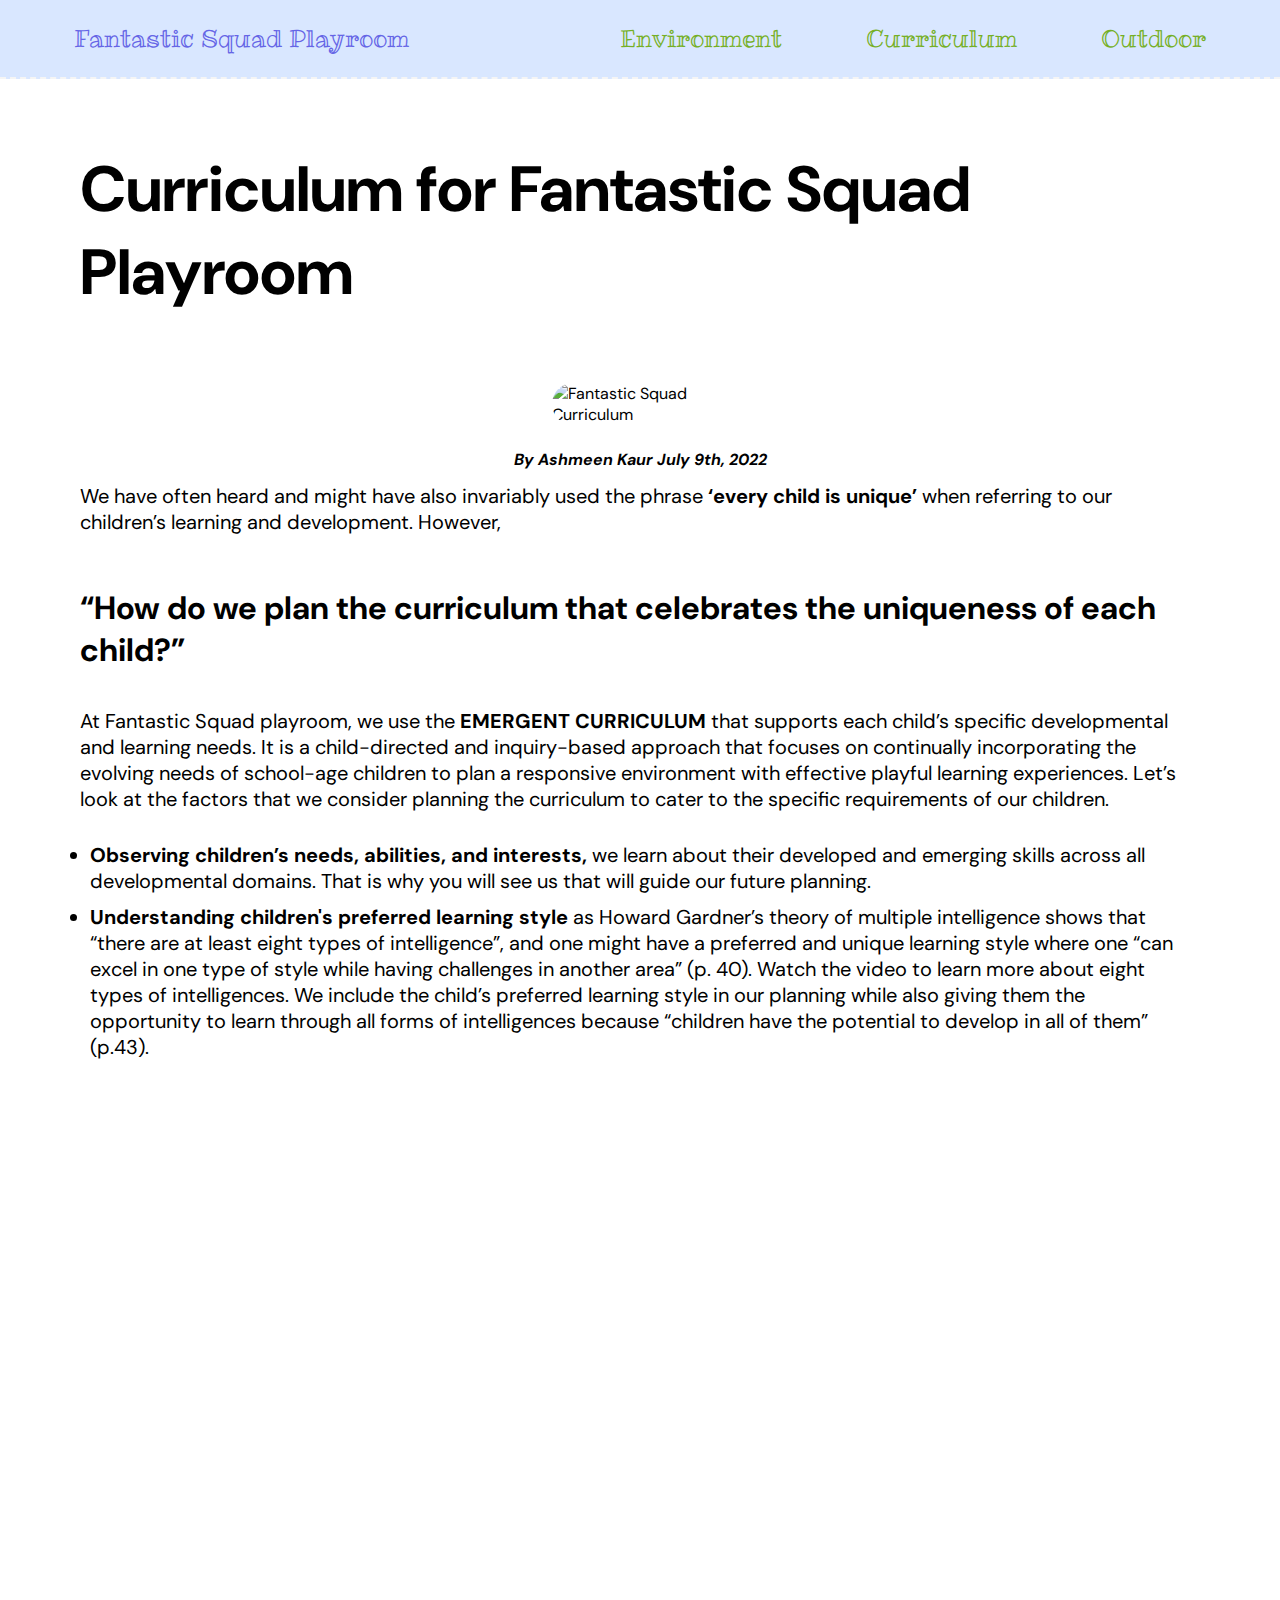
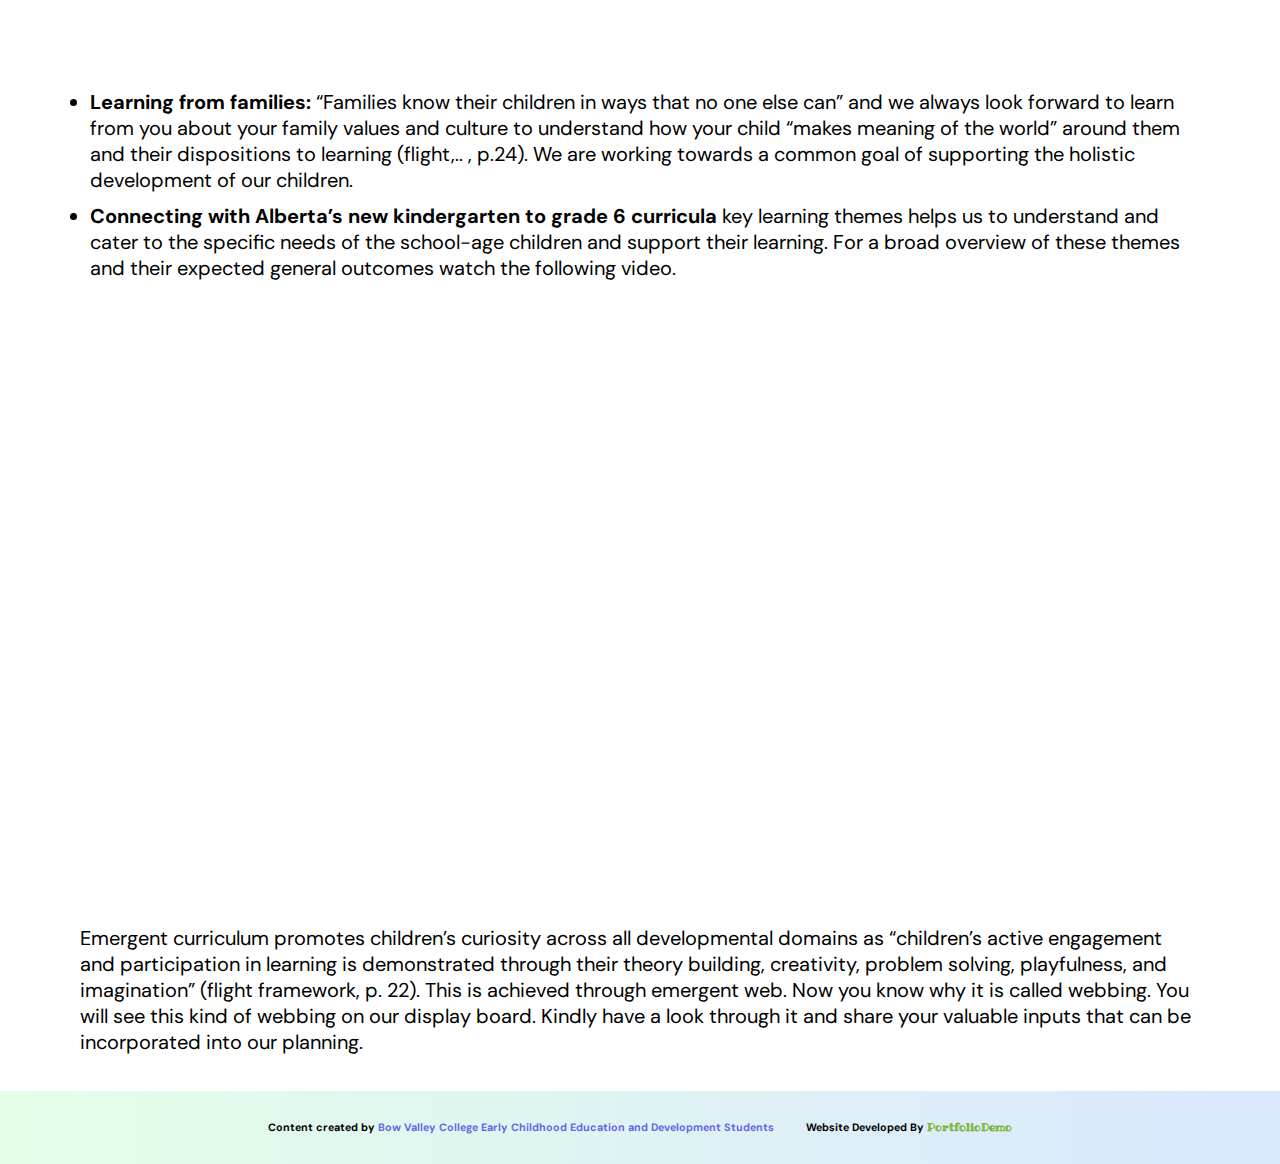
==== curriculum.html @ 7f0a3839 "Added post preview cards" ====
<!DOCTYPE html>
<html lang="en">
<head>
    <meta charset="UTF-8">
    <meta http-equiv="X-UA-Compatible" content="IE=edge">
    <meta name="viewport" content="width=device-width, initial-scale=1.0">
    <title>Curriculum for Fantastic Squad Playroom</title>

    <!-- Google Fonts -->
    <link rel="preconnect" href="https://fonts.googleapis.com">
    <link rel="preconnect" href="https://fonts.gstatic.com" crossorigin>
    <link href="https://fonts.googleapis.com/css2?family=Roboto&family=DM+Sans&family=Rampart+One&family=Ribeye+Marrow&family=Sofadi+One&family=Vibes&family=Macondo&display=swap" rel="stylesheet">

    <!-- CSS Stylesheet(s) -->
    <link rel="stylesheet" href="./assets/styles/main.css">

</head>
<body>

    <nav>
        <a href="./index.html" id="home">Fantastic Squad Playroom</a>
        <a href="./design.html">Environment</a>
        <a href="./curriculum.html">Curriculum</a>
        <a href="./outdoor.html">Outdoor</a>
    </nav>
    
    <!-- <header>
        <h1>Fantastic Squad Playroom</h1>
    </header> -->

    <!-- <figure class="hero-img">
        <img src="./assets/images/daycare-oil.png" alt="Fantastic Squad Daycare Environment" title="Fantastic Squad Daycare">
    </figure> -->

    <main>
        <section>
            <h2>Curriculum for Fantastic Squad Playroom</h2>
            <figure class="fantastic-playroom">
                <img src="./assets/images/curriculum-ece.jpg" alt="Fantastic Squad Curriculum" title="Fantastic Squad Daycare Play Area">
                <!-- <figcaption>Our Fantastic Playroom!</figcaption> -->
            </figure>
            <address>By Ashmeen Kaur July 9th, 2022</address>
            <p>We have often heard and might have also invariably used the phrase <span class="bold-paragraph">‘every child is unique’</span> when referring to our children’s learning and development. However,</p>
            <h3>“How do we plan the curriculum that celebrates the uniqueness of each child?”</h3>
            <p>At Fantastic Squad playroom, we use the <span class="bold-paragraph">EMERGENT CURRICULUM</span> that supports each child’s specific developmental and learning needs. It is a child-directed and inquiry-based approach that focuses on continually incorporating the evolving needs of school-age children to plan a responsive environment with effective playful learning experiences. Let’s look at the factors that we consider planning the curriculum to cater to the specific requirements of our children.</p>
            <ul>
                <li><span class="bold-paragraph">Observing children’s needs, abilities, and interests,</span> we learn about their developed and emerging skills across all developmental domains. That is why you will see us that will guide our future planning. 
                <!-- <figure>
                    <img src="./assets/images/student-teacher.png" alt="A student and teacher sharing a smile.">
                    <figcaption>Ms. A is seen interacting with the children while also making observational notes. (NAEYC,2022)</figcaption>
                </figure> -->
                </li>
                <li><span class="bold-paragraph">Understanding children's preferred learning style</span> as Howard Gardner’s theory of multiple intelligence shows that “there are at least eight types of intelligence”, and one might have a preferred and unique learning style where one “can excel in one type of style while having challenges in another area” (p. 40). Watch the video to learn more about eight types of intelligences. We include the child’s preferred learning style in our planning while also giving them the opportunity to learn through all forms of intelligences because “children have the potential to develop in all of them” (p.43).<div class="youtube"><iframe width="664" height="374" src="https://www.youtube.com/embed/A7HFA4NUWQg" title="Every Child is Intelligent. What are Multiple Intelligences?" frameborder="0" allow="accelerometer; autoplay; clipboard-write; encrypted-media; gyroscope; picture-in-picture" allowfullscreen></iframe></div>
                </li>
                <li><span class="bold-paragraph">Learning from families:</span> “Families know their children in ways that no one else can” and we always look forward to learn from you about your family values and culture to understand how your child “makes meaning of the world” around them and their dispositions to learning (flight,.. , p.24). We are working towards a common goal of supporting the holistic development of our children.</li>
                <li><span class="bold-paragraph">Connecting with Alberta’s new kindergarten to grade 6 curricula</span> key learning themes helps us to understand and cater to the specific needs of the school-age children and support their learning. For a broad overview of these themes and their expected general outcomes watch the following video.</li>
                <li class="no-list-style"><div class="youtube"><iframe width="664" height="374" src="https://www.youtube.com/embed/SO-1BwpAkO0" title="Alberta’s K-6 curriculum" frameborder="0" allow="accelerometer; autoplay; clipboard-write; encrypted-media; gyroscope; picture-in-picture" allowfullscreen></iframe></div></li>
            </ul>
            <p>Emergent curriculum promotes children’s curiosity across all developmental domains as “children’s active engagement and participation in learning is demonstrated through their theory building, creativity, problem solving, playfulness, and imagination” (flight framework, p. 22). This is achieved through emergent web. <!-- // Insert Picture of webbing -->Now you know why it is called webbing. You will see this kind of webbing on our display board. Kindly have a look through it and share your valuable inputs that can be incorporated into our planning.</p>
        </section>
    </main>

    <footer>
        <h6>Content created by <a href="https://bowvalleycollege.ca/programs-courses/community-studies/early-childhood-education-and-development-diploma" id="bow-valley-link" title="Bow Valley College Early Childhood Education and Development">Bow Valley College Early Childhood Education and Development Students</a></h6>
        <h6>Website Developed By <a href="https://github.com/portfoliodemo" title="PortfolioDemo GitHub">PortfolioDemo</a> </h6>
    </footer>
</body>
</html>
---- assets/styles/main.css ----
/* Add Border Box to all elements */

html {
    box-sizing: border-box;
}

*, *:before, *:after {
    box-sizing: inherit;
}

/* Visualize every element with a white box - debugging */
/* * {
    outline: 1px solid whitesmoke !important;
  } */

:root {
    --header-bg-color-black: rgb(46, 49, 54);
    --header-bg-color-faded-grey: #3f3f3fd3; 
    --font-family-raleway: 'Ribeye Marrow', cursive; 
    --font-family-roboto: 'Roboto', sans-serif;
    --font-family-dm-sans: 'DM Sans', sans-serif;
}

body {
    margin: 0;
    padding: 0;
    width: 100%;
    /* background: linear-gradient(90deg, #e3ffe7 0%, #d9e7ff 100%); */
    /* background: linear-gradient(90deg, #1CB5E0 0%, #000851 100%); */
    /* background: linear-gradient(90deg, #00C9FF 0%, #92FE9D 100%); */
    /* background: linear-gradient(90deg, #00d2ff 0%, #3a47d5 100%); */
}

.site-container {
    display: grid;
    grid-template-columns: 1fr;
}

nav {
    padding: 1em 2em;
    background: #d9e7ff;
    /* background: linear-gradient(90deg, #e3ffe7 0%, #d9e7ff 100%); */
    /* Alternate nav */
    display: flex;
    justify-content: space-between;
    width: 100%;
    font-family: 'DM Sans', sans-serif;
    flex-wrap: wrap;
    position: sticky;
    top: 0;
    z-index: 1;
    border-color: whitesmoke;
    border-width: 0.125em;
    border-bottom-style: dashed;
    /* border-bottom-left-radius: 4em; */
    /* border-bottom-right-radius: 4em; */
}

/* Review understanding of this setup (margin-right: auto) in a flex container */
#home {
    margin-right: auto;
    color: rgb(101, 101, 230);
}

nav a {
    text-decoration: none;
    color: #75af25;
    font-size: 1.5em;
    padding: 0.25em;
    border-radius: 0.25em;
    font-family: 'Ribeye Marrow', cursive;
    margin: 0 1.5em;
    /* border-width: 0.125em; */
    /* border-style: dashed; */
    /* border-color: rgb(101, 101, 230); */
}

nav a:nth-child(1):hover {
    background-color: inherit;
}

nav a:hover {
    background-color: #679b1f;
    color: whitesmoke;
    /* border-color: whitesmoke; */
    /* border-width: 0.125em; */
    /* border-style: dashed; */
    /* border-color: whitesmoke; */
}

ul {
    margin: 0;
    padding: 0;
    margin-inline-start: 0;
    margin-inline-end: 0;
    padding-inline-start: 0;
    padding-inline-end: 0;
}

.no-list-style {
    list-style: none;
}

nav ul.nav-menu {
    display: flex;
    list-style: none;
    flex-wrap: wrap;
    justify-content: space-between;
    font-family: 'DM Sans', sans-serif;
}

nav ul.nav-menu a {
    text-decoration: none;
    color: #75af25;
    font-size: 1.5em;
    padding: 0.25em;
    border-radius: 0.25em;
    /* font-family: 'Rampart One', cursive; */
    /* font-family: 'Vibes', cursive; */
    font-family: 'Ribeye Marrow', cursive;
    /* font-family: 'Sofadi One', cursive; */
    /* font-family: 'Macondo', cursive; */
    /* background-color: #75af25; */
    /* color: whitesmoke; */
}

nav ul.nav-menu a:hover {
    /* background-color: linear-gradient(90deg, #e3ffe7 0%, #d9e7ff 100%); */
    background-color: #679b1f;
    color: whitesmoke;
}

header {
    display: flex;
    padding: 0;
    margin: 0;
    /* background: linear-gradient(90deg, #e3ffe7 0%, #d9e7ff 100%); */
    background: radial-gradient(10em, #e3ffe7 0%, #d9e7ff 100%);
    justify-content: center;
}

header h1 {
    /* font-family: 'Vibes', cursive; */
    /* font-family: 'Rampart One', cursive; */
    font-family: 'Ribeye Marrow', cursive;
    /* font-family: 'Sofadi One', cursive; */
    /* font-family: 'Macondo', cursive; */
    font-size: 3em;
    padding: 0.5em;
    margin: 0;
    text-align: center;
}

figure {
    margin: 0;
    padding: 0;
}

main section .fantastic-playroom {
    margin: 1em 0;
}

figcaption {
    text-align: center;
    font-style: italic;
}

.hero-img {
    width: 100%;
    margin: 0;
    padding: 0;
}

.hero-img img {
    width: inherit;
}

main {
    display: grid;
    grid-template-columns: 1fr;
    font-family: 'DM Sans', sans-serif;
    /* font-family: 'Roboto', sans-serif; */
}

section {
    display: grid;
    grid-template-columns: 1fr;
    padding: 1em 5em;
    justify-items: center;
}

main section h2 {
    font-size: 4em;
}

main section:first-of-type p {
    margin-top: 0.25em;
}

main section p, ul {
    font-size: 1.25em;
    max-width: 80ch;
}

address {
    font-weight: bold;
    margin: 0.5em;
    padding: 0;
    /* justify-self: flex-start; */
}

main section h3 {
    font-size: 2em;
}

main section .bold-paragraph {
    font-weight: bold;
}

main section ul li {
    margin: 0.5em;
}

.fantastic-playroom {
    display: flex;
    justify-content: center;
}

.fantastic-playroom img {
    width: 80%;
    border-radius: 3em;
}

/* .fantastic-playroom {
    width: 100%;
    position: relative;
    padding-bottom: 56.25%;
    height: 0;
} */

/* .fantastic-playroom img {
    position: absolute;
    top: 0;
    left: 0;
    width: 100%;
    height: 100%;
    border-radius: 3em;    
} */

.youtube {
    width: 100%;
    position: relative;
    padding-bottom: 56.25%;
    height: 0;
    z-index: 0;
}

.youtube iframe {
    position: absolute;
    top: 0;
    left: 0;
    width: 100%;
    height: 100%;
}

.homepage {
    display: grid;
    grid-template-columns: 1fr 3fr 1fr 3fr;
    gap: 1em;
    padding: 1em 3em;
    margin-left: 0;
    margin-right: 0;
    margin-top: 0;
    margin-bottom: 0;
    /* grid-template-columns: 1fr 3fr 3fr 3fr; */
    align-items: center;
    justify-content: space-between;
    justify-items: center;
    flex-wrap: wrap;
    background: linear-gradient(90deg, whitesmoke 0%, #d9e7ff 100%);
    /* background: linear-gradient(90deg, #e3ffe7 0%, #d9e7ff 100%); */
    /* background-color: #d9e7ff; */
    /* justify-content: space-between;     */
}

blockquote {
    margin: 0;
}

#einstein, #gerber {
    display: flex;
    flex-wrap: wrap;
    font-family: 'DM Sans', sans-serif;
    min-width: 25ch;
    width: 100%;
    /* max-width: 30ch; */
    background-color: whitesmoke;
    padding: 2.5em;
    border-color: #d9e7ff;
    border-width: 0.25em;
    /* border-style: dotted; */
    border-style: dashed;
    border-top-left-radius: 4em;
    border-bottom-left-radius: 4em;
    border-bottom-right-radius: 4em;
    justify-content: flex-start;
}

#rainbow {
    width: 100%;
    padding: 0.25em;
    display: flex;
    justify-content: center;
}

#rainbow img {
    width: 87%;
    /* border-radius: 7em; */
    /* border-color: #d9e7ff; */
    border-color: whitesmoke;
    border-width: 0.25em;
    border-style: dashed;
    border-top-left-radius: 4em;
    /* border-bottom-left-radius: 4em; */
    border-bottom-right-radius: 4em;
}

#giraffe {
    width: 100%;
    padding: 0.25em;
    display: flex;
    justify-content: center;
}

#giraffe img {
    width: 75%;
    /* border-radius: 7em; */
    /* border-color: #d9e7ff; */
    border-color: whitesmoke;
    border-width: 0.25em;
    border-style: dashed;
    border-top-left-radius: 4em;
    border-bottom-left-radius: 4em;
    border-bottom-right-radius: 4em;
}

/* Preview Posts */

.preview-posts .preview h2 {
    margin: 0.25em 0;
    text-align: center;
}

.preview-posts .preview a {
    text-decoration: none;
}

.preview-posts .preview figure {
    margin: 0;
    padding: 0;
}

.preview-posts {
    display: grid;
    grid-template-columns: 1fr 1fr 1fr;
    font-family: var(--font-family-dm-sans);
    padding: 2em;
    gap: 1em;
}

.preview {
    display: flex;
    flex-wrap: wrap;
    background-color: whitesmoke;
    border-color: whitesmoke;
    border-width: 0.25em;
    border-style: dashed;
    padding: 1em;
}

.thumbnail-preview {
    width: inherit;
}

.thumbnail-preview a {
    text-decoration: none;
}

.thumbnail-preview img {
    width: 100%;
    border-color: whitesmoke;
    border-width: 0.25em;
    border-style: dashed;
    border-top-left-radius: 4em;
    /* border-bottom-left-radius: 4em; */
    border-bottom-right-radius: 4em;
}

.read-more {
    color: lightslategray;
    display: block;
}

/* End of Preview Posts */

footer {
    padding: 1em;
    /* background: #d9e7ff; */
    background: linear-gradient(90deg, #e3ffe7 0%, #d9e7ff 100%);
    display: flex;
    justify-content: center;
    width: 100%;
    font-family: 'DM Sans', sans-serif;
    flex-wrap: wrap;
}

footer h6 {
    padding: 1em;
    margin: 0.25em 0.5em;
}

#bow-valley-link, .outdoor-links a {
    text-decoration: none;
    color:rgb(101, 101, 230);
    font-family: 'DM Sans', sans-serif;
}

footer a {
    text-decoration: none;
    color: #75af25;
    font-family: 'Ribeye Marrow', cursive;
}

/* Media Queries */

@media (max-width: 1020px) {

    nav a:first-child {
        flex-basis: 100%;
        text-align: center;
    }
}

@media (max-width: 950px) {

    .homepage {
        grid-template-columns: 1fr;
    }

    #rainbow img {
        width: 67%;
        /* border-radius: 7em; */
        border-top-left-radius: 4em;
        border-bottom-left-radius: 4em;
        border-bottom-right-radius: 4em;
    }

    #giraffe img {
        width: 55%;
        /* border-radius: 7em; */
        border-top-left-radius: 4em;
        border-bottom-left-radius: 4em;
        border-bottom-right-radius: 4em;
    }
}

@media (max-width: 675px) {

    #home {
        margin: 0;
    }

    nav {
        flex-direction: column;
        align-items: center;
        flex-wrap: nowrap;
        /* position: static; */
    }
}

/* @media (max-width: 730px) {
    nav ul.nav-menu {
        flex-direction: column;
        align-items: center;
    }

    nav ul.nav-menu a {
        width: 100%;
    }
} */
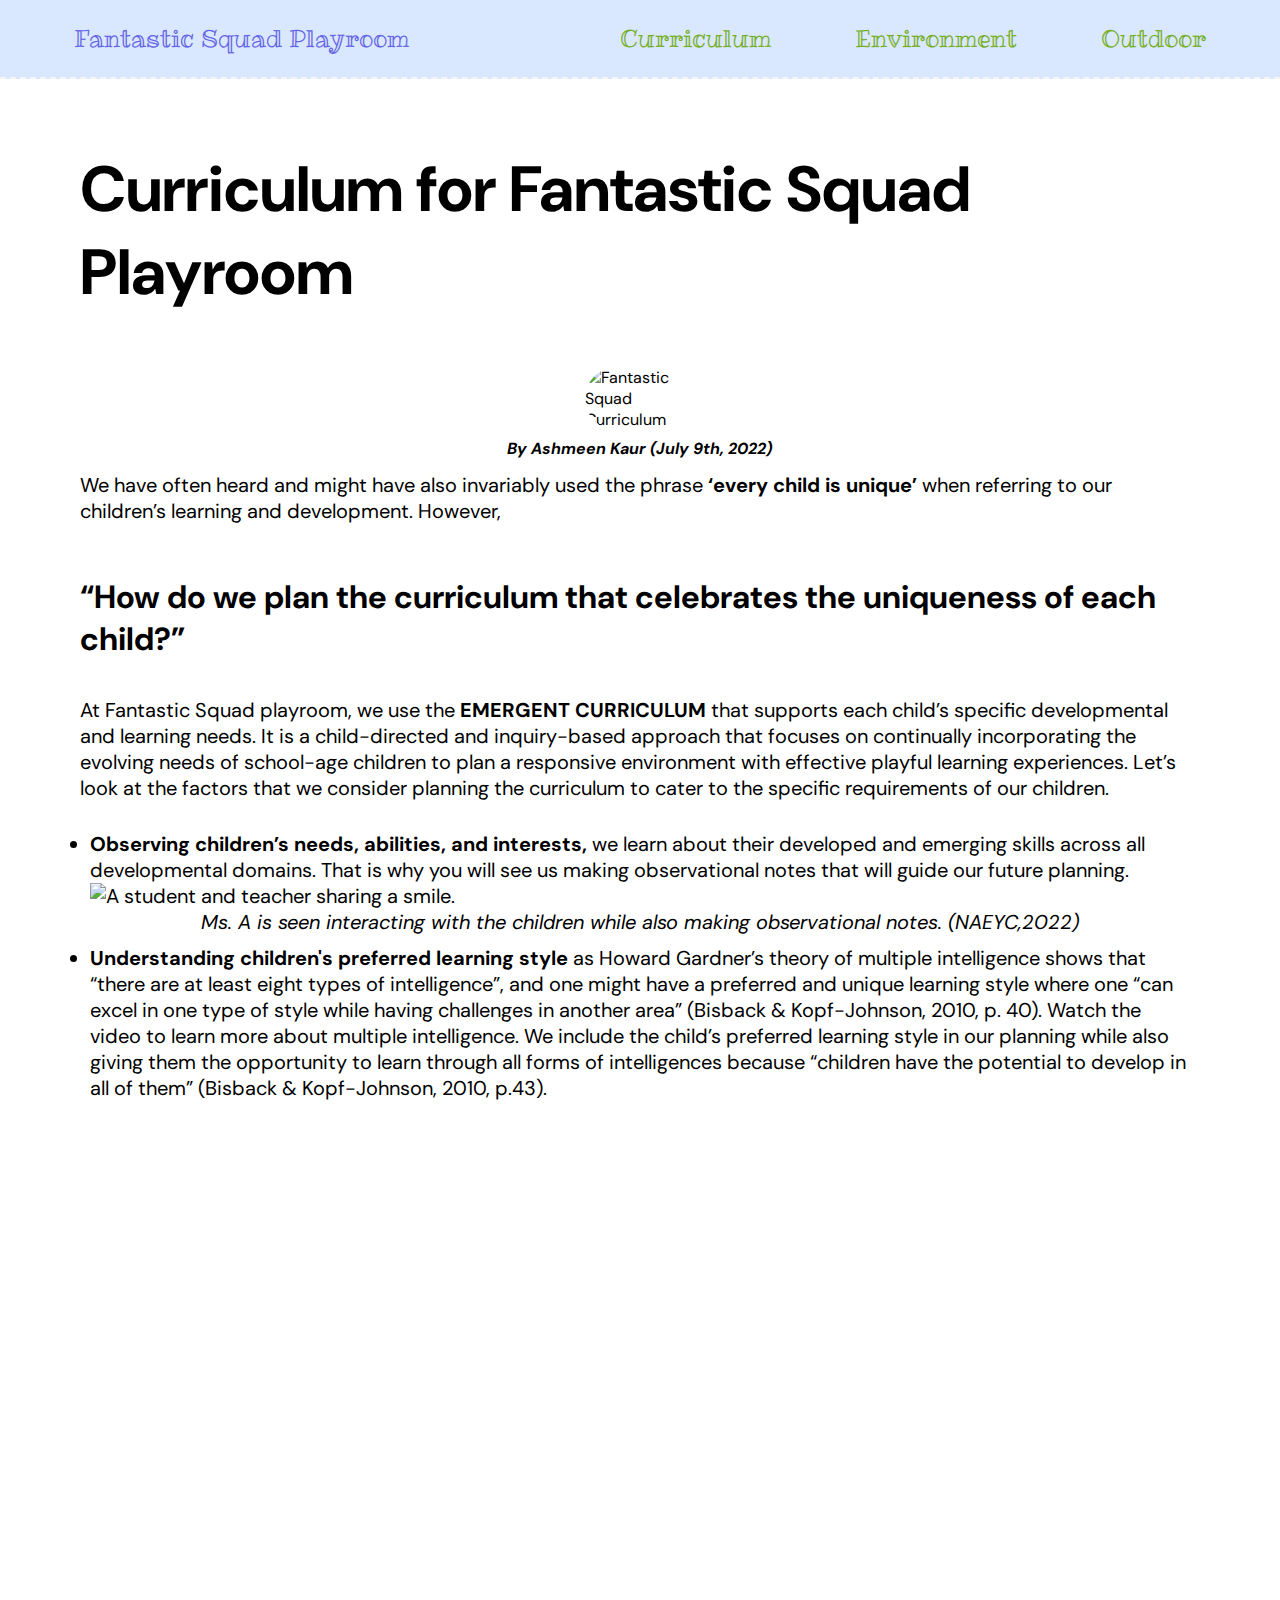
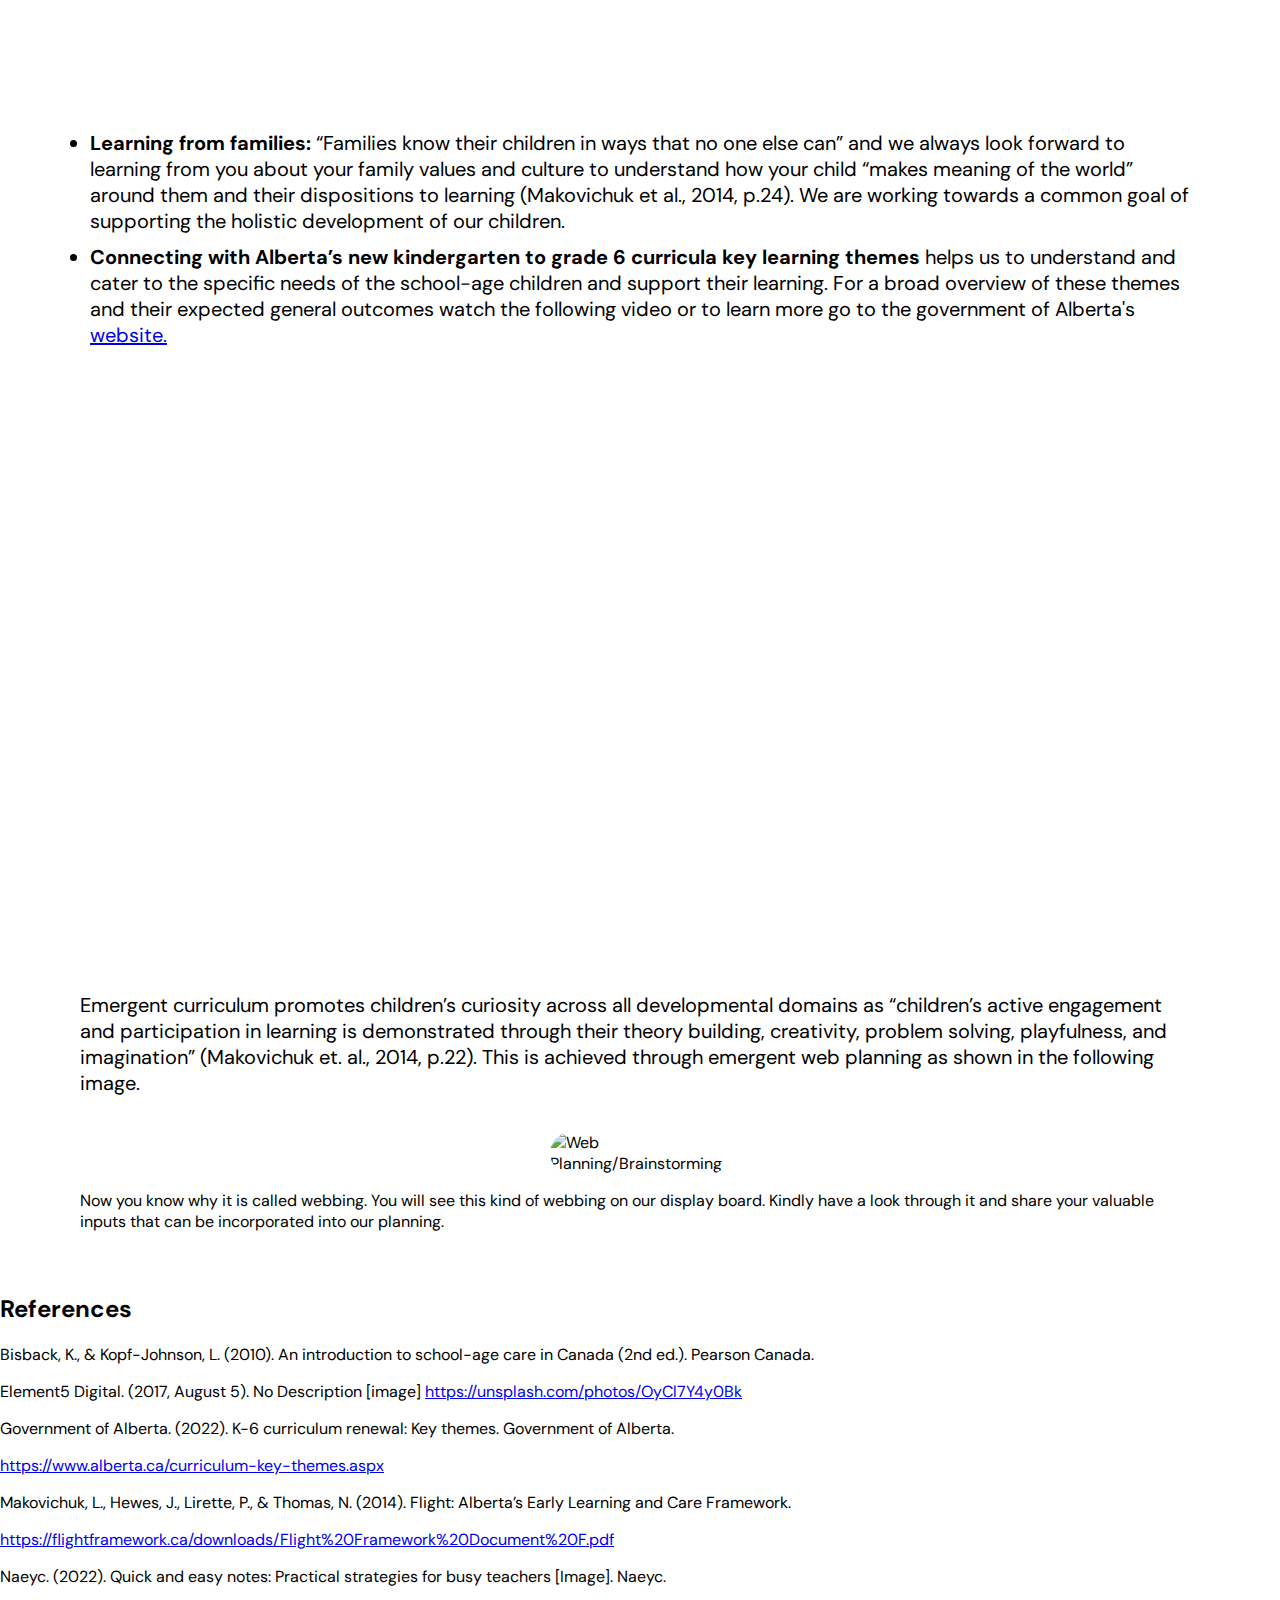
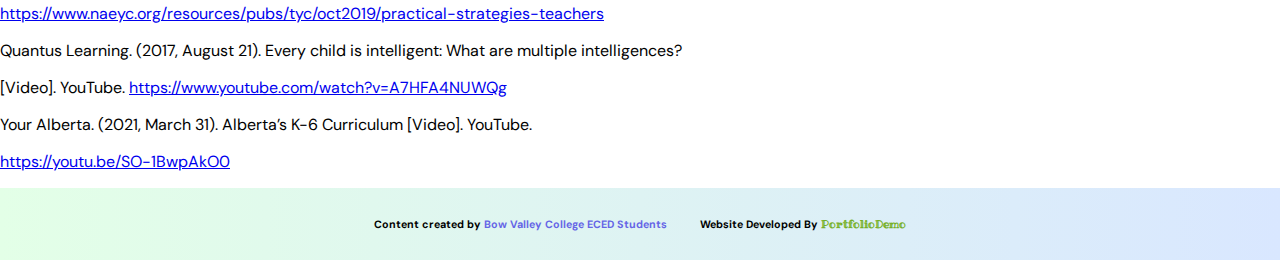
==== commit cc51352f: "Updated in text citations on curriculum blog post" ====
--- a/curriculum.html
+++ b/curriculum.html
@@ -19,8 +19,8 @@
 
     <nav>
         <a href="./index.html" id="home">Fantastic Squad Playroom</a>
+        <a href="./curriculum.html">Curriculum</a>
         <a href="./design.html">Environment</a>
-        <a href="./curriculum.html">Curriculum</a>
         <a href="./outdoor.html">Outdoor</a>
     </nav>
     
@@ -35,34 +35,56 @@
     <main>
         <section>
             <h2>Curriculum for Fantastic Squad Playroom</h2>
-            <figure class="fantastic-playroom">
+            <figure class="ece-curriculum">
                 <img src="./assets/images/curriculum-ece.jpg" alt="Fantastic Squad Curriculum" title="Fantastic Squad Daycare Play Area">
                 <!-- <figcaption>Our Fantastic Playroom!</figcaption> -->
             </figure>
-            <address>By Ashmeen Kaur July 9th, 2022</address>
+            <address>By Ashmeen Kaur (July 9th, 2022)</address>
             <p>We have often heard and might have also invariably used the phrase <span class="bold-paragraph">‘every child is unique’</span> when referring to our children’s learning and development. However,</p>
             <h3>“How do we plan the curriculum that celebrates the uniqueness of each child?”</h3>
             <p>At Fantastic Squad playroom, we use the <span class="bold-paragraph">EMERGENT CURRICULUM</span> that supports each child’s specific developmental and learning needs. It is a child-directed and inquiry-based approach that focuses on continually incorporating the evolving needs of school-age children to plan a responsive environment with effective playful learning experiences. Let’s look at the factors that we consider planning the curriculum to cater to the specific requirements of our children.</p>
             <ul>
-                <li><span class="bold-paragraph">Observing children’s needs, abilities, and interests,</span> we learn about their developed and emerging skills across all developmental domains. That is why you will see us that will guide our future planning. 
-                <!-- <figure>
+                <li><span class="bold-paragraph">Observing children’s needs, abilities, and interests,</span> we learn about their developed and emerging skills across all developmental domains. That is why you will see us making observational notes that will guide our future planning. 
+                <figure class="teacher-student">
                     <img src="./assets/images/student-teacher.png" alt="A student and teacher sharing a smile.">
                     <figcaption>Ms. A is seen interacting with the children while also making observational notes. (NAEYC,2022)</figcaption>
-                </figure> -->
+                </figure>
                 </li>
-                <li><span class="bold-paragraph">Understanding children's preferred learning style</span> as Howard Gardner’s theory of multiple intelligence shows that “there are at least eight types of intelligence”, and one might have a preferred and unique learning style where one “can excel in one type of style while having challenges in another area” (p. 40). Watch the video to learn more about eight types of intelligences. We include the child’s preferred learning style in our planning while also giving them the opportunity to learn through all forms of intelligences because “children have the potential to develop in all of them” (p.43).<div class="youtube"><iframe width="664" height="374" src="https://www.youtube.com/embed/A7HFA4NUWQg" title="Every Child is Intelligent. What are Multiple Intelligences?" frameborder="0" allow="accelerometer; autoplay; clipboard-write; encrypted-media; gyroscope; picture-in-picture" allowfullscreen></iframe></div>
+                <li><span class="bold-paragraph">Understanding children's preferred learning style</span> as Howard Gardner’s theory of multiple intelligence shows that “there are at least eight types of intelligence”, and one might have a preferred and unique learning style where one “can excel in one type of style while having challenges in another area” (Bisback & Kopf-Johnson, 2010, p. 40). Watch the video to learn more about multiple intelligence. We include the child’s preferred learning style in our planning while also giving them the opportunity to learn through all forms of intelligences because “children have the potential to develop in all of them” (Bisback & Kopf-Johnson, 2010, p.43).<div class="youtube"><iframe width="664" height="374" src="https://www.youtube.com/embed/A7HFA4NUWQg" title="Every Child is Intelligent. What are Multiple Intelligences?" frameborder="0" allow="accelerometer; autoplay; clipboard-write; encrypted-media; gyroscope; picture-in-picture" allowfullscreen></iframe></div>
                 </li>
-                <li><span class="bold-paragraph">Learning from families:</span> “Families know their children in ways that no one else can” and we always look forward to learn from you about your family values and culture to understand how your child “makes meaning of the world” around them and their dispositions to learning (flight,.. , p.24). We are working towards a common goal of supporting the holistic development of our children.</li>
-                <li><span class="bold-paragraph">Connecting with Alberta’s new kindergarten to grade 6 curricula</span> key learning themes helps us to understand and cater to the specific needs of the school-age children and support their learning. For a broad overview of these themes and their expected general outcomes watch the following video.</li>
+                <li><span class="bold-paragraph">Learning from families:</span> “Families know their children in ways that no one else can” and we always look forward to learning from you about your family values and culture to understand how your child “makes meaning of the world” around them and their dispositions to learning (Makovichuk et al., 2014, p.24). We are working towards a common goal of supporting the holistic development of our children.</li>
+                <li><span class="bold-paragraph">Connecting with Alberta’s new kindergarten to grade 6 curricula key learning themes</span> helps us to understand and cater to the specific needs of the school-age children and support their learning. For a broad overview of these themes and their expected general outcomes watch the following video or to learn more go to the government of Alberta's <a href="https://www.alberta.ca/curriculum-key-themes.aspx">website.</a></li>
                 <li class="no-list-style"><div class="youtube"><iframe width="664" height="374" src="https://www.youtube.com/embed/SO-1BwpAkO0" title="Alberta’s K-6 curriculum" frameborder="0" allow="accelerometer; autoplay; clipboard-write; encrypted-media; gyroscope; picture-in-picture" allowfullscreen></iframe></div></li>
             </ul>
-            <p>Emergent curriculum promotes children’s curiosity across all developmental domains as “children’s active engagement and participation in learning is demonstrated through their theory building, creativity, problem solving, playfulness, and imagination” (flight framework, p. 22). This is achieved through emergent web. <!-- // Insert Picture of webbing -->Now you know why it is called webbing. You will see this kind of webbing on our display board. Kindly have a look through it and share your valuable inputs that can be incorporated into our planning.</p>
+            <p>Emergent curriculum promotes children’s curiosity across all developmental domains as “children’s active engagement and participation in learning is demonstrated through their theory building, creativity, problem solving, playfulness, and imagination” (Makovichuk et. al., 2014, p.22). This is achieved through emergent web planning as shown in the following image.
+            <figure class="fantastic-playroom">
+                <img src="./assets/images/webbing.png" alt="Web Planning/Brainstorming" title="Web Planning">
+                <!-- <figcaption>Adventure/Loose Parts Playground</figcaption> -->
+            </figure> 
+            Now you know why it is called webbing. You will see this kind of webbing on our display board. Kindly have a look through it and share your valuable inputs that can be incorporated into our planning.</p>
         </section>
+
+        <div class="references">
+            <h2>References</h2>
+            <p>Bisback, K., & Kopf-Johnson, L. (2010). <span class="italicize">An introduction to school-age care in Canada</span> (2nd ed.). Pearson Canada.</p>
+            <p>Element5 Digital. (2017, August 5). No Description [image] <a href="https://unsplash.com/photos/OyCl7Y4y0Bk">https://unsplash.com/photos/OyCl7Y4y0Bk</a></p>
+            <p>Government of Alberta. (2022). <span class="italicize">K-6 curriculum renewal: Key themes</span>. Government of Alberta.</p>
+            <p><a href="https://www.alberta.ca/curriculum-key-themes.aspx" title="K-6 Curriculum Renewal: Key Themes">https://www.alberta.ca/curriculum-key-themes.aspx</a></p>
+            <p>Makovichuk, L., Hewes, J., Lirette, P., & Thomas, N. (2014). Flight: Alberta’s Early Learning and Care Framework.</p>
+            <p><a href="https://flightframework.ca/downloads/Flight%20Framework%20Document%20F.pdf" title="Flight Framework Document">https://flightframework.ca/downloads/Flight%20Framework%20Document%20F.pdf</a></p>
+            <p>Naeyc. (2022). <span class="italicize">Quick and easy notes: Practical strategies for busy teachers</span> [Image]. Naeyc.</p>
+            <p><a href="https://www.naeyc.org/resources/pubs/tyc/oct2019/practical-strategies-teachers">https://www.naeyc.org/resources/pubs/tyc/oct2019/practical-strategies-teachers</a></p>
+            <p>Quantus Learning. (2017, August 21). Every child is intelligent: What are multiple intelligences?</p>
+            <p>[Video]. YouTube. <a href="https://www.youtube.com/watch?v=A7HFA4NUWQg ">https://www.youtube.com/watch?v=A7HFA4NUWQg </a></p>
+            <p>Your Alberta. (2021, March 31). <span class="italicize">Alberta’s K-6 Curriculum</span> [Video]. YouTube.</p>
+            <p><a href="https://youtu.be/SO-1BwpAkO0">https://youtu.be/SO-1BwpAkO0</a></p>
+        </div>
     </main>
 
     <footer>
-        <h6>Content created by <a href="https://bowvalleycollege.ca/programs-courses/community-studies/early-childhood-education-and-development-diploma" id="bow-valley-link" title="Bow Valley College Early Childhood Education and Development">Bow Valley College Early Childhood Education and Development Students</a></h6>
+        <h6>Content created by <a href="https://bowvalleycollege.ca/programs-courses/community-studies/early-childhood-education-and-development-diploma" id="bow-valley-link" title="Bow Valley College Early Childhood Education and Development">Bow Valley College ECED Students</a></h6>
         <h6>Website Developed By <a href="https://github.com/portfoliodemo" title="PortfolioDemo GitHub">PortfolioDemo</a> </h6>
     </footer>
+
 </body>
 </html>--- a/assets/styles/main.css
+++ b/assets/styles/main.css
@@ -229,6 +229,16 @@
 
 .fantastic-playroom img {
     width: 80%;
+    border-radius: 3em;
+}
+
+.ece-curriculum {
+    display: flex;
+    justify-content: center;
+}
+
+.ece-curriculum img {
+    width: 50%;
     border-radius: 3em;
 }
 
@@ -377,6 +387,7 @@
     border-width: 0.25em;
     border-style: dashed;
     padding: 1em;
+    justify-content: center;
 }
 
 .thumbnail-preview {
@@ -449,6 +460,59 @@
     }
 
     #rainbow img {
+        width: 47%;
+        /* border-radius: 7em; */
+        border-top-left-radius: 4em;
+        border-bottom-left-radius: 4em;
+        border-bottom-right-radius: 4em;
+    }
+
+    #giraffe img {
+        width: 35%;
+        /* border-radius: 7em; */
+        border-top-left-radius: 4em;
+        border-bottom-left-radius: 4em;
+        border-bottom-right-radius: 4em;
+    }
+}
+
+@media (max-width: 750px) {
+
+    #home {
+        margin: 0;
+    }
+
+    nav {
+        flex-direction: column;
+        align-items: center;
+        flex-wrap: nowrap;
+    }
+}
+
+@media (max-width: 700px) {
+    .preview-posts {
+        display: grid;
+        grid-template-columns: 1fr;
+        font-family: var(--font-family-dm-sans);
+        padding: 1em;
+        gap: 0.5em;
+    }
+}
+
+@media (max-width: 675px) {
+
+    #home {
+        margin: 0;
+    }
+
+    nav {
+        flex-direction: column;
+        align-items: center;
+        flex-wrap: nowrap;
+        /* position: static; */
+    }
+
+    #rainbow img {
         width: 67%;
         /* border-radius: 7em; */
         border-top-left-radius: 4em;
@@ -465,17 +529,14 @@
     }
 }
 
-@media (max-width: 675px) {
-
-    #home {
-        margin: 0;
-    }
-
-    nav {
-        flex-direction: column;
-        align-items: center;
-        flex-wrap: nowrap;
-        /* position: static; */
+@media (max-width: 375px) {
+
+    nav a:first-child {
+        display: block;
+    }
+
+    nav a {
+        display: none;
     }
 }
 
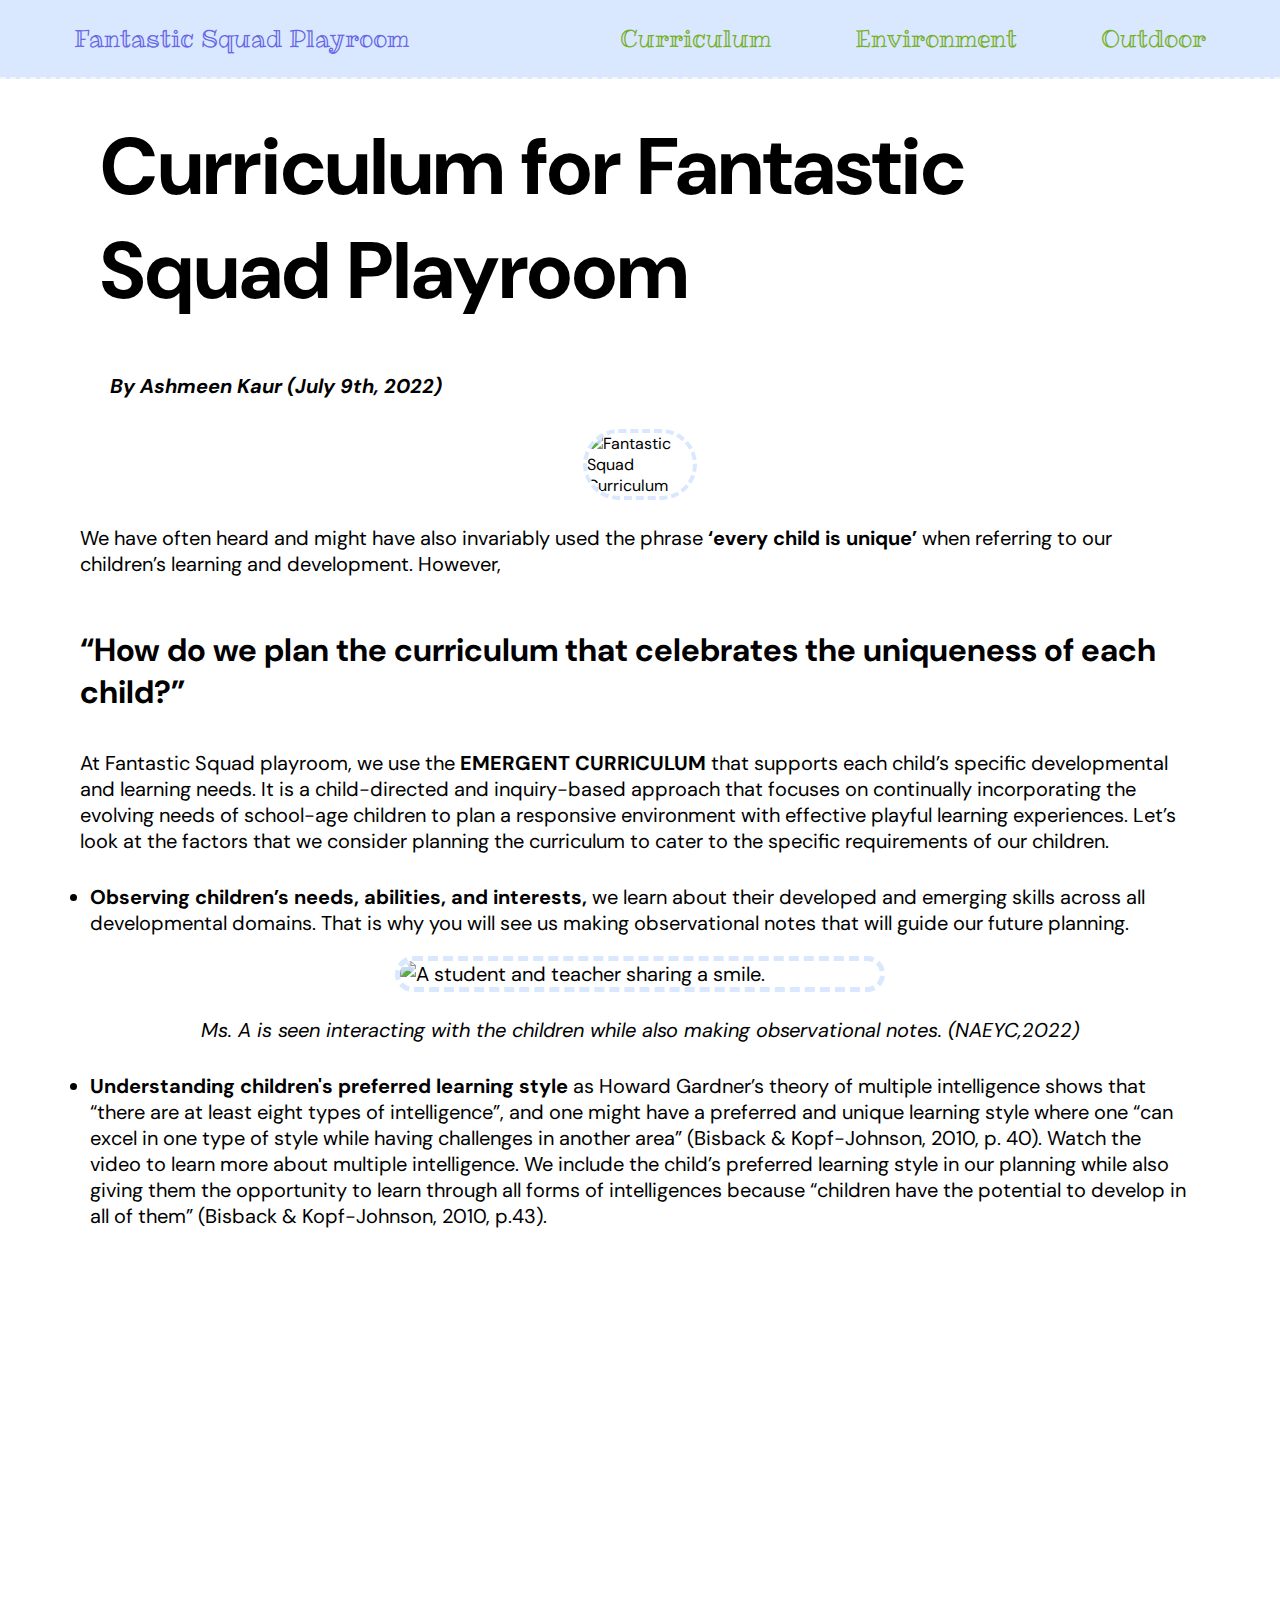
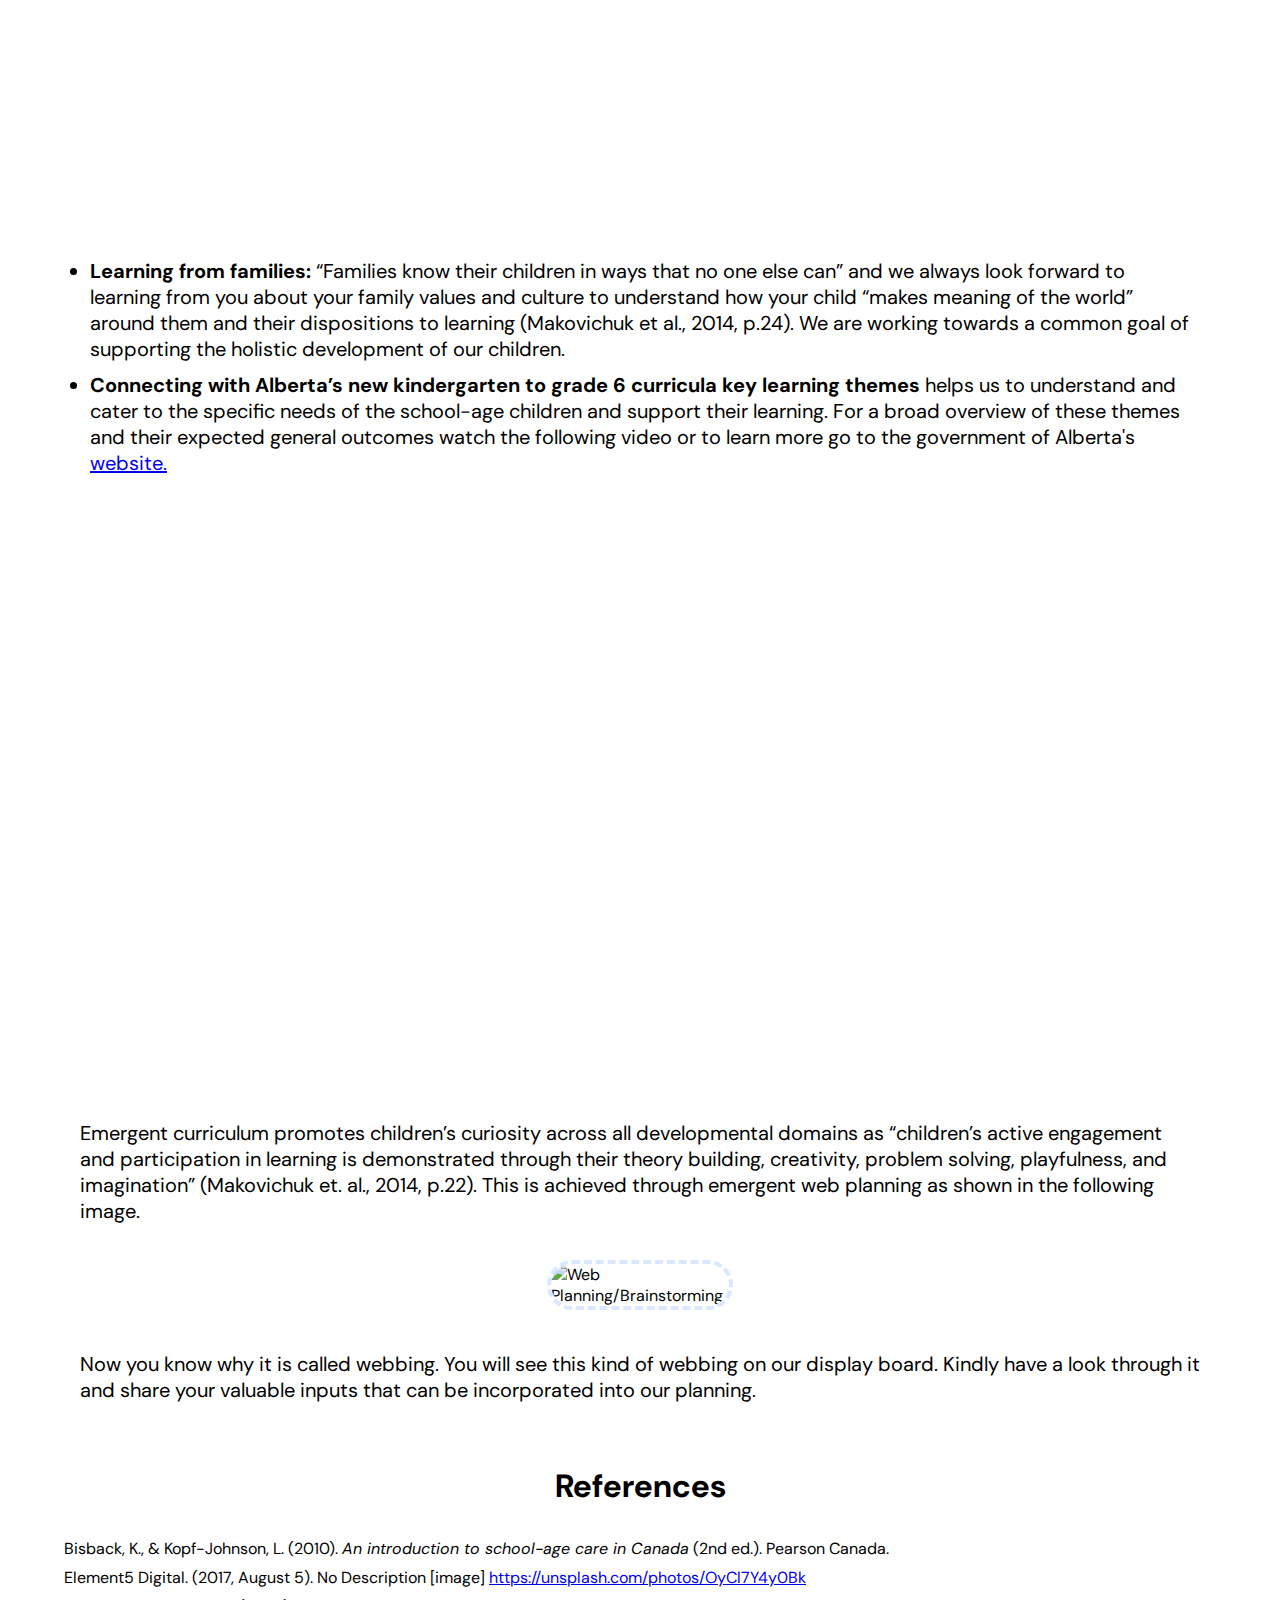
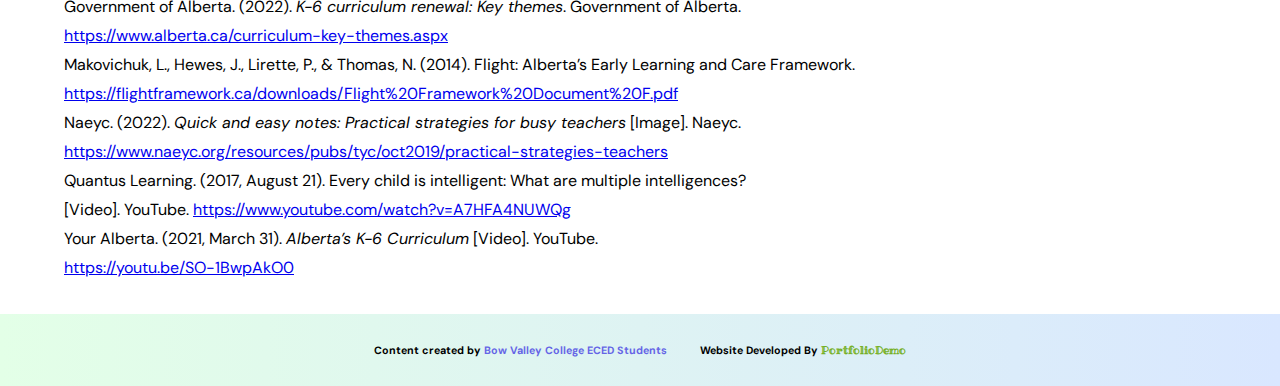
==== commit 1d937f8b: "Updated address tags, added dashed border to blog post images" ====
--- a/curriculum.html
+++ b/curriculum.html
@@ -35,11 +35,11 @@
     <main>
         <section>
             <h2>Curriculum for Fantastic Squad Playroom</h2>
+            <address>By Ashmeen Kaur (July 9th, 2022)</address>
             <figure class="ece-curriculum">
                 <img src="./assets/images/curriculum-ece.jpg" alt="Fantastic Squad Curriculum" title="Fantastic Squad Daycare Play Area">
                 <!-- <figcaption>Our Fantastic Playroom!</figcaption> -->
             </figure>
-            <address>By Ashmeen Kaur (July 9th, 2022)</address>
             <p>We have often heard and might have also invariably used the phrase <span class="bold-paragraph">‘every child is unique’</span> when referring to our children’s learning and development. However,</p>
             <h3>“How do we plan the curriculum that celebrates the uniqueness of each child?”</h3>
             <p>At Fantastic Squad playroom, we use the <span class="bold-paragraph">EMERGENT CURRICULUM</span> that supports each child’s specific developmental and learning needs. It is a child-directed and inquiry-based approach that focuses on continually incorporating the evolving needs of school-age children to plan a responsive environment with effective playful learning experiences. Let’s look at the factors that we consider planning the curriculum to cater to the specific requirements of our children.</p>
@@ -56,12 +56,12 @@
                 <li><span class="bold-paragraph">Connecting with Alberta’s new kindergarten to grade 6 curricula key learning themes</span> helps us to understand and cater to the specific needs of the school-age children and support their learning. For a broad overview of these themes and their expected general outcomes watch the following video or to learn more go to the government of Alberta's <a href="https://www.alberta.ca/curriculum-key-themes.aspx">website.</a></li>
                 <li class="no-list-style"><div class="youtube"><iframe width="664" height="374" src="https://www.youtube.com/embed/SO-1BwpAkO0" title="Alberta’s K-6 curriculum" frameborder="0" allow="accelerometer; autoplay; clipboard-write; encrypted-media; gyroscope; picture-in-picture" allowfullscreen></iframe></div></li>
             </ul>
-            <p>Emergent curriculum promotes children’s curiosity across all developmental domains as “children’s active engagement and participation in learning is demonstrated through their theory building, creativity, problem solving, playfulness, and imagination” (Makovichuk et. al., 2014, p.22). This is achieved through emergent web planning as shown in the following image.
+            <p>Emergent curriculum promotes children’s curiosity across all developmental domains as “children’s active engagement and participation in learning is demonstrated through their theory building, creativity, problem solving, playfulness, and imagination” (Makovichuk et. al., 2014, p.22). This is achieved through emergent web planning as shown in the following image.</p>
             <figure class="fantastic-playroom">
                 <img src="./assets/images/webbing.png" alt="Web Planning/Brainstorming" title="Web Planning">
                 <!-- <figcaption>Adventure/Loose Parts Playground</figcaption> -->
             </figure> 
-            Now you know why it is called webbing. You will see this kind of webbing on our display board. Kindly have a look through it and share your valuable inputs that can be incorporated into our planning.</p>
+            <p>Now you know why it is called webbing. You will see this kind of webbing on our display board. Kindly have a look through it and share your valuable inputs that can be incorporated into our planning.</p>
         </section>
 
         <div class="references">
--- a/assets/styles/main.css
+++ b/assets/styles/main.css
@@ -17,8 +17,7 @@
 :root {
     --header-bg-color-black: rgb(46, 49, 54);
     --header-bg-color-faded-grey: #3f3f3fd3; 
-    --font-family-raleway: 'Ribeye Marrow', cursive; 
-    --font-family-roboto: 'Roboto', sans-serif;
+    --font-family-ribeye-marrow: 'Ribeye Marrow', cursive; 
     --font-family-dm-sans: 'DM Sans', sans-serif;
 }
 
@@ -45,7 +44,7 @@
     display: flex;
     justify-content: space-between;
     width: 100%;
-    font-family: 'DM Sans', sans-serif;
+    font-family: var(--font-family-dm-sans);
     flex-wrap: wrap;
     position: sticky;
     top: 0;
@@ -69,7 +68,7 @@
     font-size: 1.5em;
     padding: 0.25em;
     border-radius: 0.25em;
-    font-family: 'Ribeye Marrow', cursive;
+    font-family: var(--font-family-ribeye-marrow);
     margin: 0 1.5em;
     /* border-width: 0.125em; */
     /* border-style: dashed; */
@@ -107,7 +106,7 @@
     list-style: none;
     flex-wrap: wrap;
     justify-content: space-between;
-    font-family: 'DM Sans', sans-serif;
+    font-family: var(--font-family-dm-sans);
 }
 
 nav ul.nav-menu a {
@@ -116,9 +115,9 @@
     font-size: 1.5em;
     padding: 0.25em;
     border-radius: 0.25em;
+    font-family: var(--font-family-ribeye-marrow);
     /* font-family: 'Rampart One', cursive; */
     /* font-family: 'Vibes', cursive; */
-    font-family: 'Ribeye Marrow', cursive;
     /* font-family: 'Sofadi One', cursive; */
     /* font-family: 'Macondo', cursive; */
     /* background-color: #75af25; */
@@ -143,7 +142,7 @@
 header h1 {
     /* font-family: 'Vibes', cursive; */
     /* font-family: 'Rampart One', cursive; */
-    font-family: 'Ribeye Marrow', cursive;
+    font-family: var(--font-family-ribeye-marrow);
     /* font-family: 'Sofadi One', cursive; */
     /* font-family: 'Macondo', cursive; */
     font-size: 3em;
@@ -179,7 +178,7 @@
 main {
     display: grid;
     grid-template-columns: 1fr;
-    font-family: 'DM Sans', sans-serif;
+    font-family: var(--font-family-dm-sans);
     /* font-family: 'Roboto', sans-serif; */
 }
 
@@ -191,7 +190,8 @@
 }
 
 main section h2 {
-    font-size: 4em;
+    font-size: 5em;
+    margin: 0.25em;
 }
 
 main section:first-of-type p {
@@ -203,11 +203,19 @@
     max-width: 80ch;
 }
 
+.preview address {
+    font-weight: bold;
+    margin: 0.5em;
+    padding: 0;
+    justify-self: flex-start;
+}
+
 address {
     font-weight: bold;
-    margin: 0.5em;
-    padding: 0;
-    /* justify-self: flex-start; */
+    margin: 1.5em;
+    padding: 0;
+    justify-self: flex-start;
+    font-size: 1.25em;
 }
 
 main section h3 {
@@ -230,6 +238,10 @@
 .fantastic-playroom img {
     width: 80%;
     border-radius: 3em;
+    border-style: dashed;
+    border-color: #d9e7ff;
+    border-width: 0.25em;
+    margin-bottom: 1.25em;
 }
 
 .ece-curriculum {
@@ -240,6 +252,42 @@
 .ece-curriculum img {
     width: 50%;
     border-radius: 3em;
+    border-style: dashed;
+    border-color: #d9e7ff;
+    border-width: 0.25em;
+    margin-bottom: 1.25em;
+}
+
+.teacher-student {
+    display: flex;
+    align-items: center;
+    flex-direction: column;
+    padding: 1em 3em;
+}
+
+.teacher-student img {
+    width: 50%;
+    border-radius: 3em;
+    border-style: dashed;
+    border-color: #d9e7ff;
+    border-width: 0.25em;
+    margin-bottom: 1.25em;
+}
+
+.company-info {
+    display: flex;
+    flex-direction: column;
+    padding: 1em 3em;
+    align-items: center;
+}
+
+.company-info p {
+    margin: 0.25em 2em;
+    font-family: var(--font-family-dm-sans);
+}
+
+.company-info p a {
+    text-decoration: none;
 }
 
 /* .fantastic-playroom {
@@ -301,7 +349,7 @@
 #einstein, #gerber {
     display: flex;
     flex-wrap: wrap;
-    font-family: 'DM Sans', sans-serif;
+    font-family: var(--font-family-dm-sans);
     min-width: 25ch;
     width: 100%;
     /* max-width: 30ch; */
@@ -390,6 +438,10 @@
     justify-content: center;
 }
 
+.preview p {
+    margin-top: 0.125em;
+}
+
 .thumbnail-preview {
     width: inherit;
 }
@@ -414,6 +466,29 @@
 }
 
 /* End of Preview Posts */
+
+.references h2 {
+    text-align: center;
+}
+
+.references p {
+    margin: 0.25em 0;
+}
+
+.italicize {
+    font-style: italic; 
+}
+
+.references {
+    display: flex;
+    flex-wrap: nowrap;
+    flex-direction: column;
+    padding: 0 4em 2em 4em;
+}
+
+.references h2 {
+    font-size: 2em;
+}
 
 footer {
     padding: 1em;
@@ -422,7 +497,7 @@
     display: flex;
     justify-content: center;
     width: 100%;
-    font-family: 'DM Sans', sans-serif;
+    font-family: var(--font-family-dm-sans);
     flex-wrap: wrap;
 }
 
@@ -434,13 +509,13 @@
 #bow-valley-link, .outdoor-links a {
     text-decoration: none;
     color:rgb(101, 101, 230);
-    font-family: 'DM Sans', sans-serif;
+    font-family: var(--font-family-dm-sans);
 }
 
 footer a {
     text-decoration: none;
     color: #75af25;
-    font-family: 'Ribeye Marrow', cursive;
+    font-family: var(--font-family-ribeye-marrow);
 }
 
 /* Media Queries */
